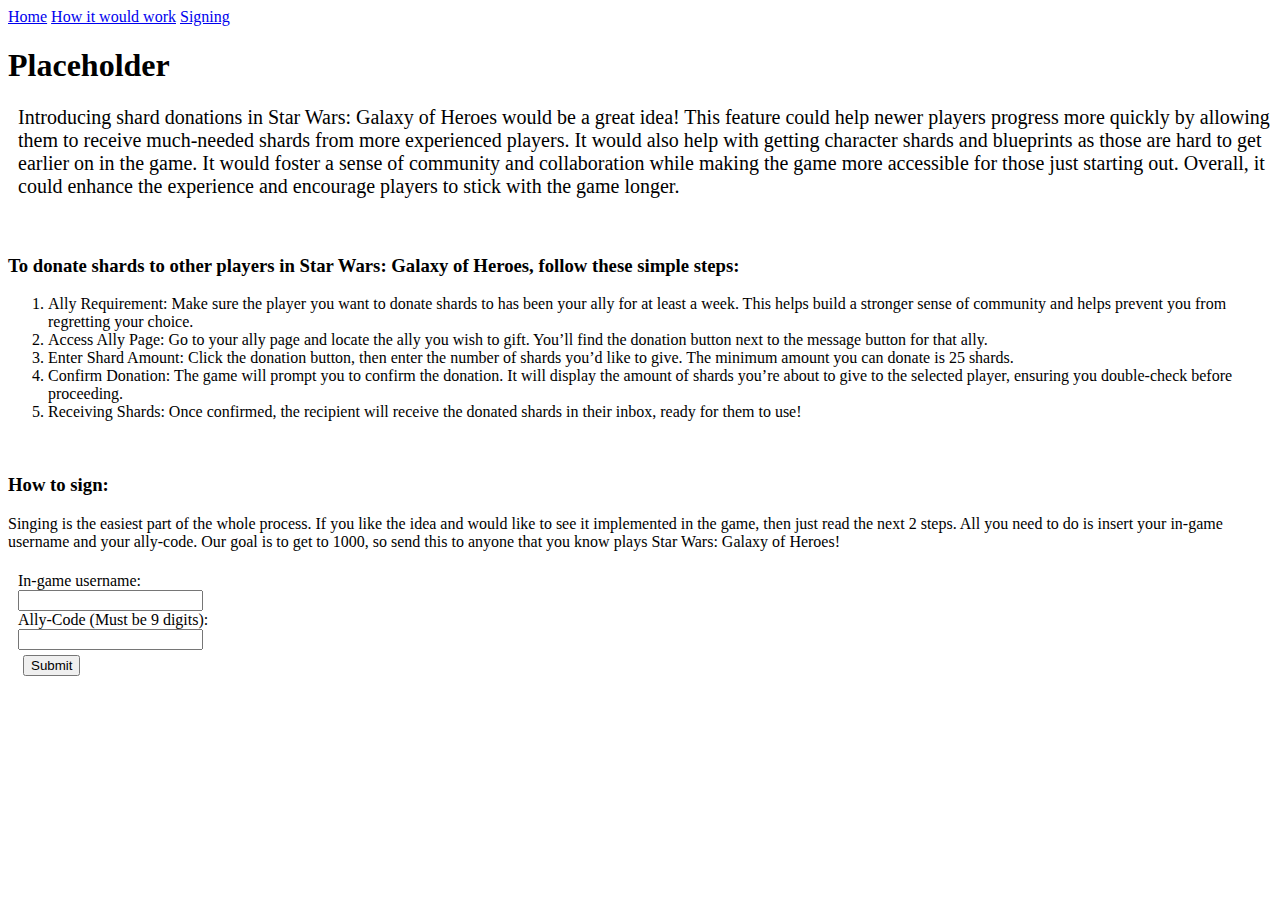
==== swgoh/index.html @ fd79fbf1 "Add files via upload" ====
<!DOCTYPE html>
<html>
<head>
    <meta charset="utf-8">
    <script src="rl.js"></script>
    <link type="text/css" rel="stylesheet" href="rl.css">
    <nav>
        <div class="topnav">
            <a class="active" href="#home">Home</a>
            <a href="#hiww">How it would work</a>
            <a href="#sign">Signing</a>
        </div>
    </nav>
</head>
<body>
    <div id="intro">
        <h1>Placeholder</h1>
        <p style="text-align: left; font-size: 20px; padding-left: 10px;">
            Introducing shard donations in Star Wars: Galaxy of Heroes would be a great idea! This feature could help newer players progress more quickly by allowing them to receive much-needed shards from more experienced players. It would also help with getting character shards and blueprints as those are hard to get earlier on in the game. It would foster a sense of community and collaboration while making the game more accessible for those just starting out. Overall, it could enhance the experience and encourage players to stick with the game longer.
        </p>
    </div>
    <br>
    <div id="hiww">
        <h3>To donate shards to other players in Star Wars: Galaxy of Heroes, follow these simple steps:</h3>
        <ol>
            <li>Ally Requirement: Make sure the player you want to donate shards to has been your ally for at least a week. This helps build a stronger sense of community and helps prevent you from regretting your choice.</li>
            <li>Access Ally Page: Go to your ally page and locate the ally you wish to gift. You’ll find the donation button next to the message button for that ally.</li>
            <li>Enter Shard Amount: Click the donation button, then enter the number of shards you’d like to give. The minimum amount you can donate is 25 shards.</li>
            <li>Confirm Donation: The game will prompt you to confirm the donation. It will display the amount of shards you’re about to give to the selected player, ensuring you double-check before proceeding.</li>
            <li>Receiving Shards: Once confirmed, the recipient will receive the donated shards in their inbox, ready for them to use!</li>
        </ol>
    </div>
    <br>
    <div id="sign">
        <h3>How to sign:</h3>
        <p>Singing is the easiest part of the whole process. If you like the idea and would like to see it implemented in the game, then just read the next 2 steps.
            All you need to do is insert your in-game username and your ally-code. Our goal is to get to 1000, so send this to anyone that you know plays Star Wars: Galaxy of Heroes!
        </p>
        <div id="votebox">
            <div id="totalVotes" style="text-align: center; font-size: larger; font-weight: bolder;"></div>
            <h4 id="show" style="text-align: center;"></h4>
            <form id="form" style="padding-left: 10px;">
                <label for="user">In-game username:</label><br>
                <input type="text" id="user" name="user" required><br>
                <label for="ac">Ally-Code (Must be 9 digits):</label><br>
                <input type="number" id="ac" minlength="9" maxlength="9" required pattern="\d{9}" oninput="this.value = this.value.slice(0, 9);">
                <div class="field" style="margin: 5px;">
                    <input type="submit" id="submit" value="Submit">
                </div>
                <div id="duplicateMessage" style="color: red; padding-left: 10px;"></div>
            </form>
            <div id="output" style="padding-left: 10px;"></div>
        </div>
    </div>
    
</body>
</html>
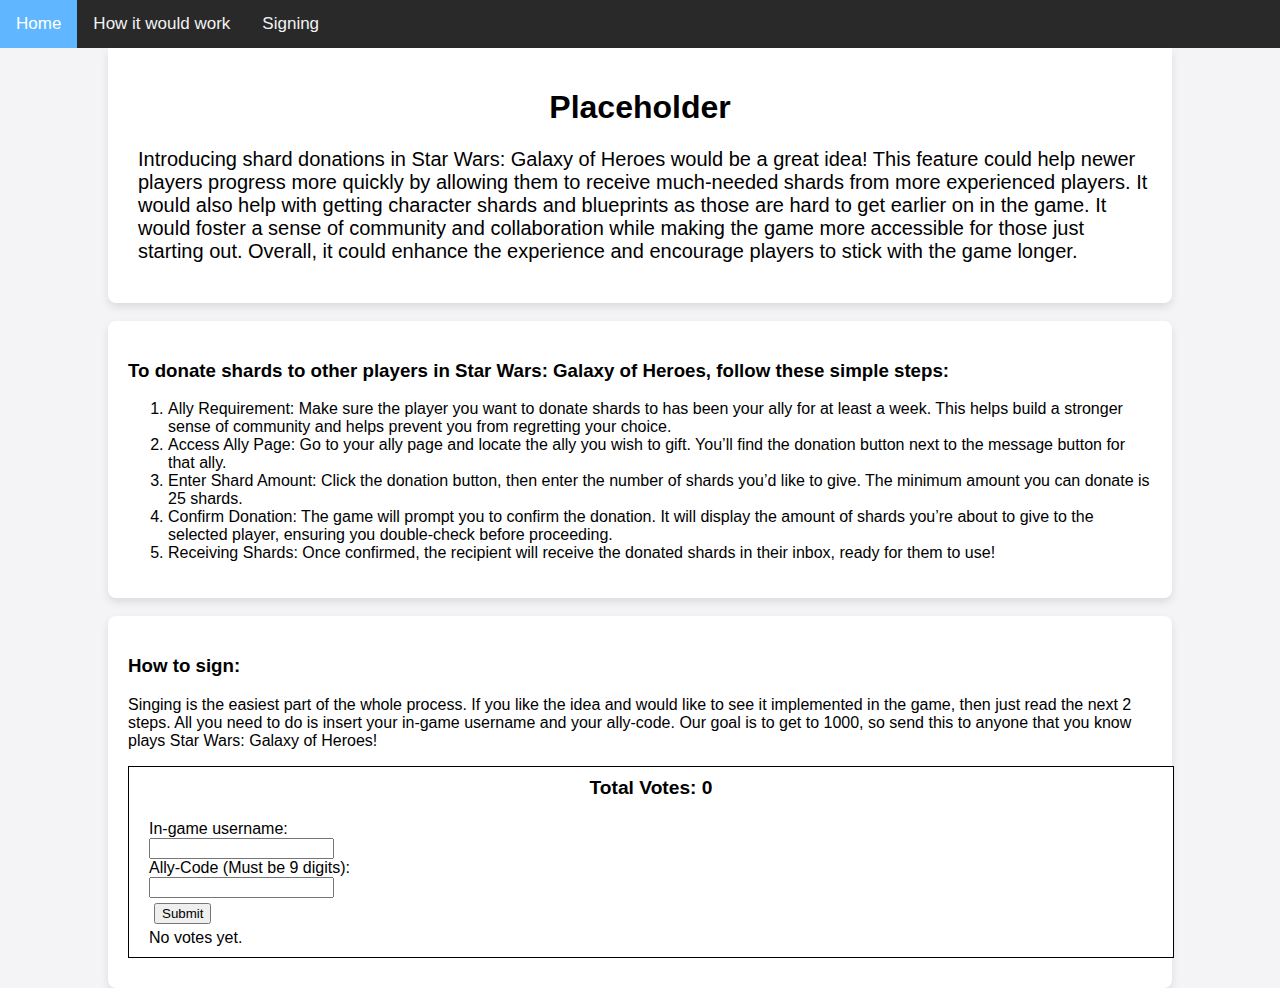
==== commit dacd28d6: "Update index.html" ====
--- a/swgoh/index.html
+++ b/swgoh/index.html
@@ -1,9 +1,11 @@
 <!DOCTYPE html>
-<html>
+<html lang="en">
 <head>
     <meta charset="utf-8">
-    <script src="rl.js"></script>
-    <link type="text/css" rel="stylesheet" href="rl.css">
+    <meta name="viewport" content="width=device-width, initial-scale=1.0">
+    <title>SWGoH Shard Donation Petition</title>
+    <script src="js/scripts.js"></script>
+    <link type="text/css" rel="stylesheet" href="css/style.css">
     <nav>
         <div class="topnav">
             <a class="active" href="#home">Home</a>
@@ -54,4 +56,4 @@
     </div>
     
 </body>
-</html>+</html>
--- a/swgoh/css/style.css
+++ b/swgoh/css/style.css
@@ -0,0 +1,52 @@
+body {
+    background-color: rgb(244, 244, 247);
+    margin: 0;
+    font-family: Arial, sans-serif; /* Added font for better readability */
+}
+
+.topnav {
+    background-color: rgb(41, 41, 41);
+    overflow: hidden;
+    display: flex;
+}
+
+.topnav a {
+    color: #f2f2f2;
+    text-align: center;
+    padding: 14px 16px;
+    text-decoration: none;
+    font-size: 17px;
+}
+
+.topnav a:hover {
+    background-color: #ddd;
+    color: black;
+}
+
+.topnav a.active {
+    background-color: #60b7ff;
+    color: white;
+}
+
+#intro, #hiww, #sign {
+    width: 80%; 
+    margin: auto; 
+    background-color: white; 
+    padding: 20px; 
+    border-radius: 8px; /* Added border radius for a modern look */
+    box-shadow: 0 4px 8px rgba(0, 0, 0, 0.1); /* Added shadow for depth */
+}
+
+#intro {
+    text-align: center;
+    border-top-left-radius: 0%;
+    border-top-right-radius: 0%;
+}
+
+#votebox {
+    width: 100%;
+    border: 1px solid black;
+    background-color: white;
+    margin: 10px 0;
+    padding: 10px; /* Padding for neatness */
+}